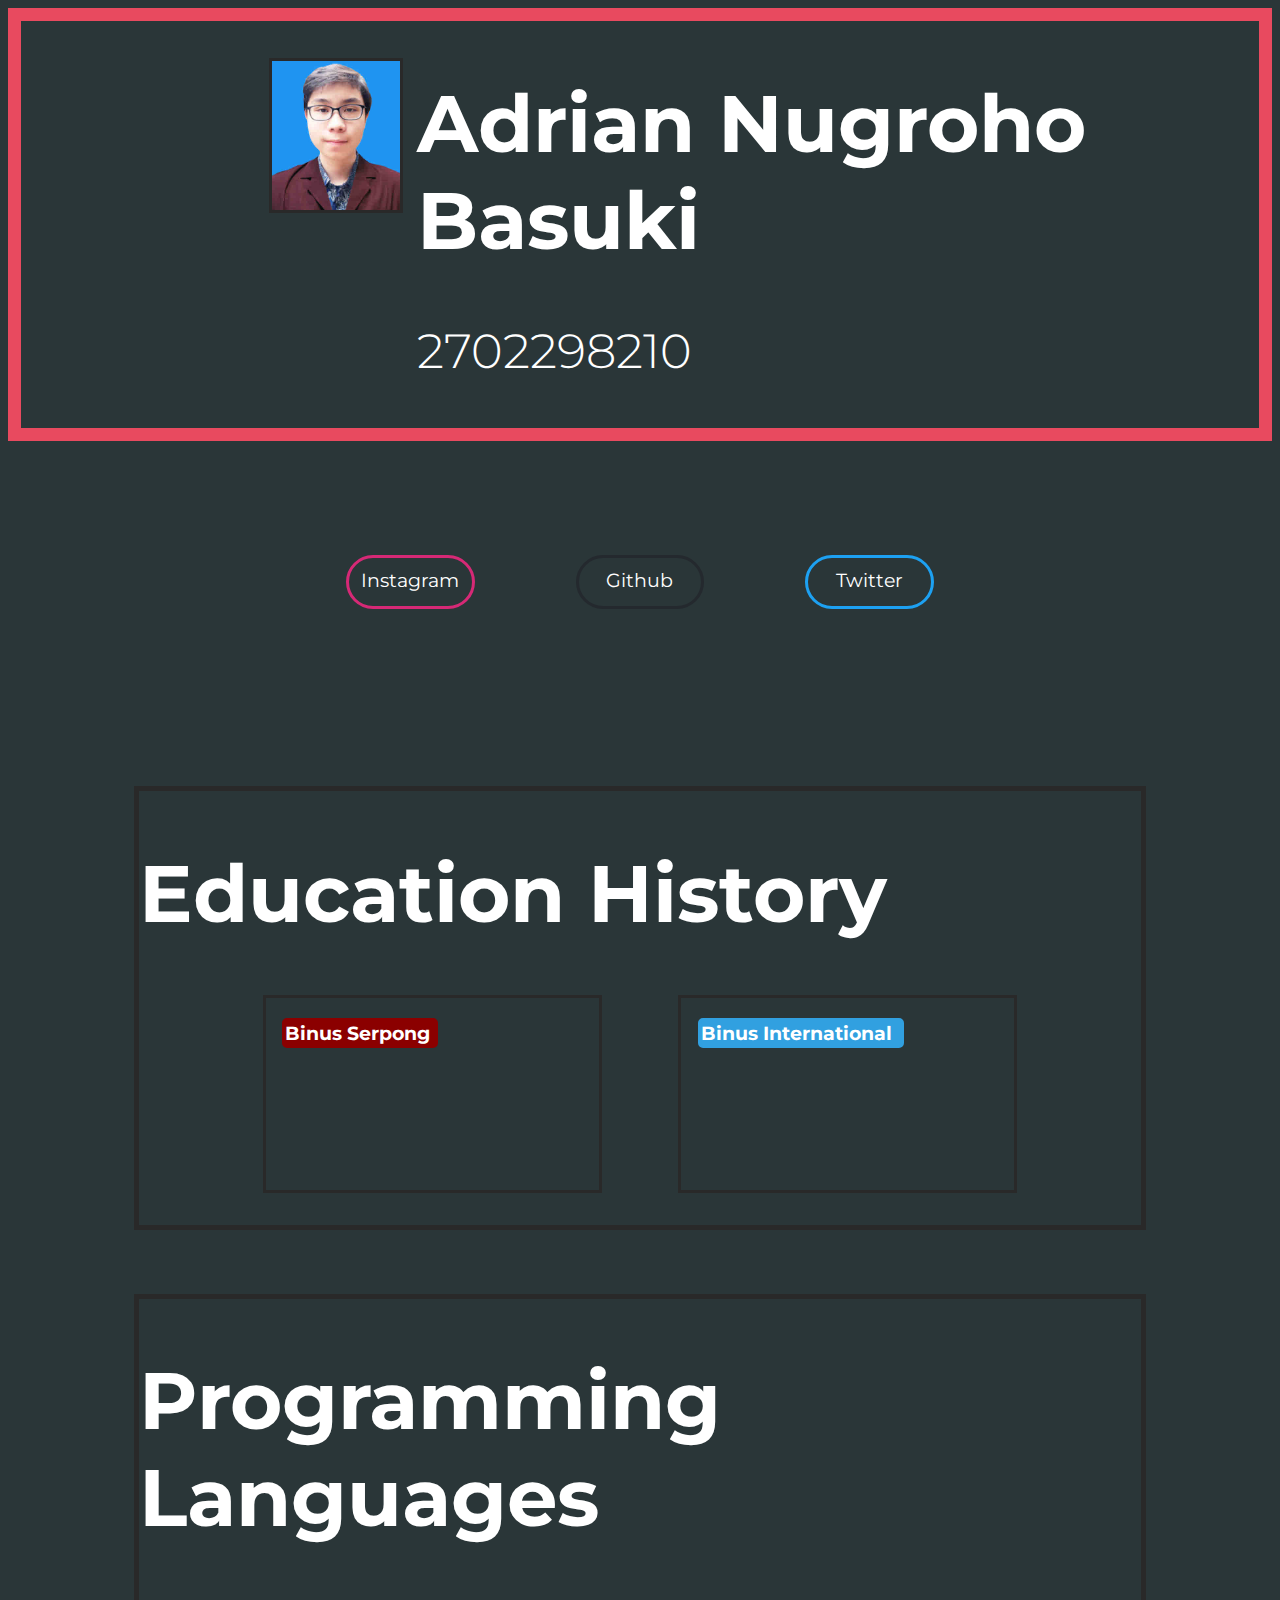
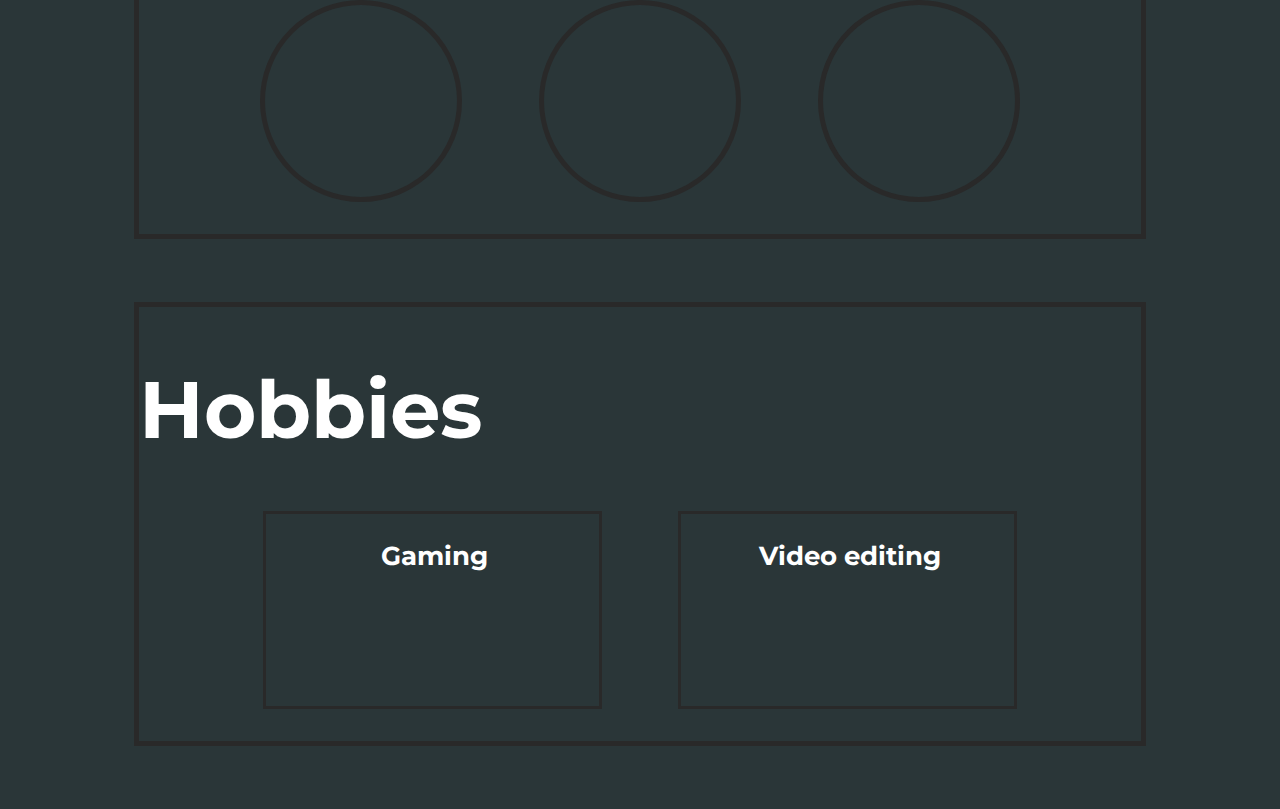
==== index.html @ 94be6ba2 "j" ====
<!DOCTYPE html>
<html lang="en">
<head>
    <meta charset="UTF-8">
    <meta name="viewport" content="width=device-width, initial-scale=1.0">
    <link href="style.css" rel="stylesheet">
    <link href="https://fonts.googleapis.com/css?family=Montserrat&display=swap" rel="stylesheet" />
    <link href="https://fonts.googleapis.com/css2?family=Montserrat:wght@700&display=swap" rel="stylesheet">
    <title>HCI Assignment 3</title>
</head>
<body>
    <div>
    <div class="header">
        <div class="top">
            <div class="img">
                <img class="pfp" title="Adrian Basuki" src="data:image/jpeg;base64, /9j/4AAQSkZJRgABAAEASABIAAD//gAfTEVBRCBUZWNobm9sb2dpZXMgSW5jLiBWMS4wMQD/2wCEACAgIDQjNFEwMFFROjo6UVhOTk5OWFhYWFhYWFhYWFhYWFhYWFhYWFhYWFhYWFhYWFhYWFhYWFhYWFhYWFhYWFgBIzQ0QTBBTjAwTlhOQU5YWFhYWFhYWFhYWFhYWFhYWFhYWFhYWFhYWFhYWFhYWFhYWFhYWFhYWFhYWFhYWFhYWP/[base64]/[base64]/j5+v/AABEIAcQBhQMBEQACEQEDEQH/2gAMAwEAAhEDEQA/[base64]/[base64]/dQBGQvc0wDCigBplQcUAIRu5BpDItp7mgCIs4OMZFAhkmaYCBO/[base64]/[base64]/[base64]/DH61xvdnctEvQaRzSGXbePcahlo1VWpKJgtAhwGKYhcUAJQAUAJSAKBjaAG0DFzQA3NACE0gEzQMUGmIXcKBCZBoAXFICGQZoKMK4Ta1aIzZXFUSSKaALUDc4q6bs7dzOorq/[base64]/3j9a43uzuWyNPTFyTWbLRtYpDGnAoEQmRR3FFhkTToO9FguRG5T3osO5GZkNFh3Q0SKe9Kw7omGDQMeBQBJmkIYxoAiY0DIDTERM6inYVxA+egNOwrjxvPaiyDUX5/QUWQtQy/[base64]/[base64]/nTATMo7A0AJul/[base64]/C34GuecPtROmnUt7si3XIdY4UCFpgITQMiY0iiFjQMbQMWgApCCgAoAKAEoEMY4GapEvYg9/[base64]/eoepKLRrMsaaBjKQxpFIYygBhoGMNAxhoAbmgAzQAZoEIz4piM+SQsa1SMmxjE7ee9NkohqSwoAeKBkqSFOnSrjJx9CJQUvUtLKp9q6FNM5XTkulyQEGruZ2aCmIKACgAoAKACgAoAKACgAoAKACgAoAKACgAoAKACgA6UDtfYjaUDpzWTqJbam0aTe+gwyms/[base64]/[base64]/[base64]/KPrQTYQx470CsM2tTFZk8YI60i0SUFDjQAlABQAtABQAtABQAtADc0wCgAoAKQBTAQnFAFZvmOKCGTqMDFIodQMMUwFpAFABTAQigBgUA5oFYdQAmaACgBKBFq1bDc8VS7ES7lqM+ZJWr0Rlux11dY/[base64]/[base64]/A0hmZJksSeeapCEeTA2ihgR4wM5pDH43j6UgGKuT70AOHHHega3HGoNQoAKACgBKAFFAyF2zxQQ2LEKARPQWAoAdQAw0AIKBDj0oGJQIY1AAvSgB1ACUALTAWgBDQACgBGPFAABSAcKYx1ACUAFABSAKAEoEIRmmBAUIORQRYmRs0FodigAoAKAEoAKANCJ/[base64]/DzVvQyQ9wSFYenNSUUZZsZp3sBEQSM+tK9xjduODSAEUo/[base64]/eoJJKChrUAJQIdTAWgBKAFFADD1oAfQMUUALQMKBBQAUAFAxaQCUwExQIMUABpAV5B3pkMfG+eD1oGmS0FhQISgCdDxW0XoYTWpXK5OaYiM1mxjkO0+tIZo/[base64]/9k=">
                </div>
                <div class="text">
                    <h1 class="title">Adrian Nugroho Basuki</h1>
                    <h3 class="id">2702298210</h3>
                </div >
        </div>
    </div>
    <div class="content">
        <a target=”_blank”  href="https://www.instagram.com/adrianbasuki/" class="socials" id="ig"><span class="ig">Instagram</span></a>
        <a target=”_blank” href="https://github.com/AdrianBasukii" class="socials" id="gh">Github</a>
        <a target=”_blank”  href="https://twitter.com/Qrome8" class="socials" id="twt">Twitter</a>
    </div>
    <section>
        <h1 class="title">Education History</h1>
        <div id="school">
        <a href="https://serpong.binus.sch.id/">
        <div class="school" id="bss">
            <p>Binus Serpong</p>
            
        </div>
        </a>
        <a href="https://international.binus.ac.id/">
        <div class="school" id="bi">
            <p>Binus International</p>
        </div>
        </a>
        </div>
    </section>

    <section>
        <h1 class="title">Programming Languages</h1>
        <div id="plang">
            <div class="plang" id="Py">
            </div>
            <div class="plang" id="CSS">
            </div>
            <div class="plang" id="HTML">
            </div>
        </div>
    </section>
    <section>
        <h1 class="title">Hobbies</h1>
        <div id="school">
            <div class="hobby" id="game">
                <p>Gaming</p>
                
            </div>
            <div class="hobby" id="vedit">
                <p>Video editing</p>
            </div>
            </div>
    </section>
    </div>
</body>
</html>
---- style.css ----
html {
    box-sizing: border-box;
    font-family: 'montserrat', 'sans-serif';
    background-color:#2A3638;
    color: white;
}

.body{
    margin: 0px;
}

.top{
    display: flex;
    margin-left: 20%;
    width: 100%;
}

.header {
    margin: 0;
    background-color: #2A3638;
    border: 13px solid #E84A5F;
}

section {
    margin: 5% 10%;
    border: 5px solid #292929;
}

.pfp {
    width: 10vw;
    border: 3px solid #292929;
}

.img {
    width: 12%;
    padding-top: 3%;
}

.text {
    width:60%;
    color: white;
}

.title {
    font-size: 5em;
    font-weight: 700;
    text-align: left;


}

.id {
    font-size: 3em;
    font-weight: 300;
    text-align: left;
}

.content {
    display:flex;
    justify-content: center;
    padding: 5% 10% 5% 10%; 
}

.socials {
    height: 2.2vw;
    color: white;
    margin: 5%;
    font-size: 1.5vw;
    padding: 1%;
}


.school, .hobby {
    border: 3px solid #292929;
    width: 26vw;
    height: 15vw;
    margin-left: 3vw;
    margin-right: 3vw;
    margin-bottom: 2.5vw;
    font-size: 1.5vw;
    font-weight: 700;
    transition: transform 0.3s;
    
}

#bss {
    background-image: url(https://journaldjakarta.id/wp-content/uploads/2021/10/IMG-20211026-WA0024-512x341-1.jpg);
    background-size: 100%;
}

#bi {
    background-image: url(https://lh3.googleusercontent.com/p/AF1QipM7ugcHLMOXhM1VYd1m00t7m9Sfq8EN5AMEPmlo=s680-w680-h510);
    background-size: 100%;
}

#school, #plang {
    display:flex;
    justify-content: center;
}

.plang {
    border: 5px solid #292929;
    border-radius: 15vw;
    width: 15vw;
    height: 15vw;
    margin-left: 3vw;
    margin-right: 3vw;
    margin-bottom: 2.5vw;

}

.school>p, .hobby>p {
    margin-left: 5%;
    color: white;
}

#bss>p{
    background-color: rgb(139,0,0);
    border: 3px solid rgb(139,0,0);
    border-radius: 5px;
    width: 45%;
}

#bi>p{
    background-color: rgb(49, 160, 224);
    border: 3px solid rgb(49, 160, 224);
    border-radius: 5px;
    width: 60%;
}

.school:hover {
    transform:translateY(-10px);
}

a{
    text-decoration: none;
    color:#292929;
}

#Py {
    background-image: url(https://www.pngmart.com/files/23/Python-Logo-PNG-Pic.png);
    background-size: 15vw 15vw;
}

#CSS {
    background-image: url(https://cdn.pixabay.com/photo/2017/08/05/11/16/logo-2582747_1280.png);
    background-size: 15vw 15vw;
}

#HTML {
    background-image: url(https://cdn.pixabay.com/photo/2017/08/05/11/16/logo-2582748_960_720.png);
    background-size: 15vw 15vw;
}

#ig{
    width: 8vw;
    border: 0.3vw solid #d62976;
    border-radius: 3vw;
    transition: 0.3s;
    text-align:center;
}

#ig:hover {
    background-color: #d62976;
    color: white;
}

#gh{
    width: 8vw;
    border: 0.3vw solid #24292e;
    border-radius: 3vw;
    transition: 0.3s;
    text-align:center;
}

#gh:hover {
    background-color: #24292e;
    color: white;
}

#twt{
    width: 8vw;
    border: 0.3vw solid #1DA1F2;
    border-radius: 3vw;
    transition: 0.3s;
    text-align:center;
}

#twt:hover {
    border: 0.3vw solid #14171A;
    background-color: #14171A;
    color: white;
}

#vedit {
    background-image: url(https://images.unsplash.com/photo-1574717024653-61fd2cf4d44d?ixlib=rb-4.0.3&ixid=M3wxMjA3fDB8MHxzZWFyY2h8M3x8dmlkZW8lMjBlZGl0aW5nfGVufDB8fDB8fHww&w=1000&q=80);
    background-size: 26vw 15vw;
}

#game {
    background-image: url(https://media.istockphoto.com/id/1334436084/photo/top-down-view-of-colorful-illuminated-gaming-accessories-laying-on-table.jpg?s=612x612&w=0&k=20&c=E9xnbAZoBS5LlUX0q-zxT_3m6gEZpyB2k51_U4LLMNs=);
    background-size: 26vw 15vw;
}

.hobby>p {
    text-align: center;
    margin-right: 1vw;
    font-size: 2vw;
}
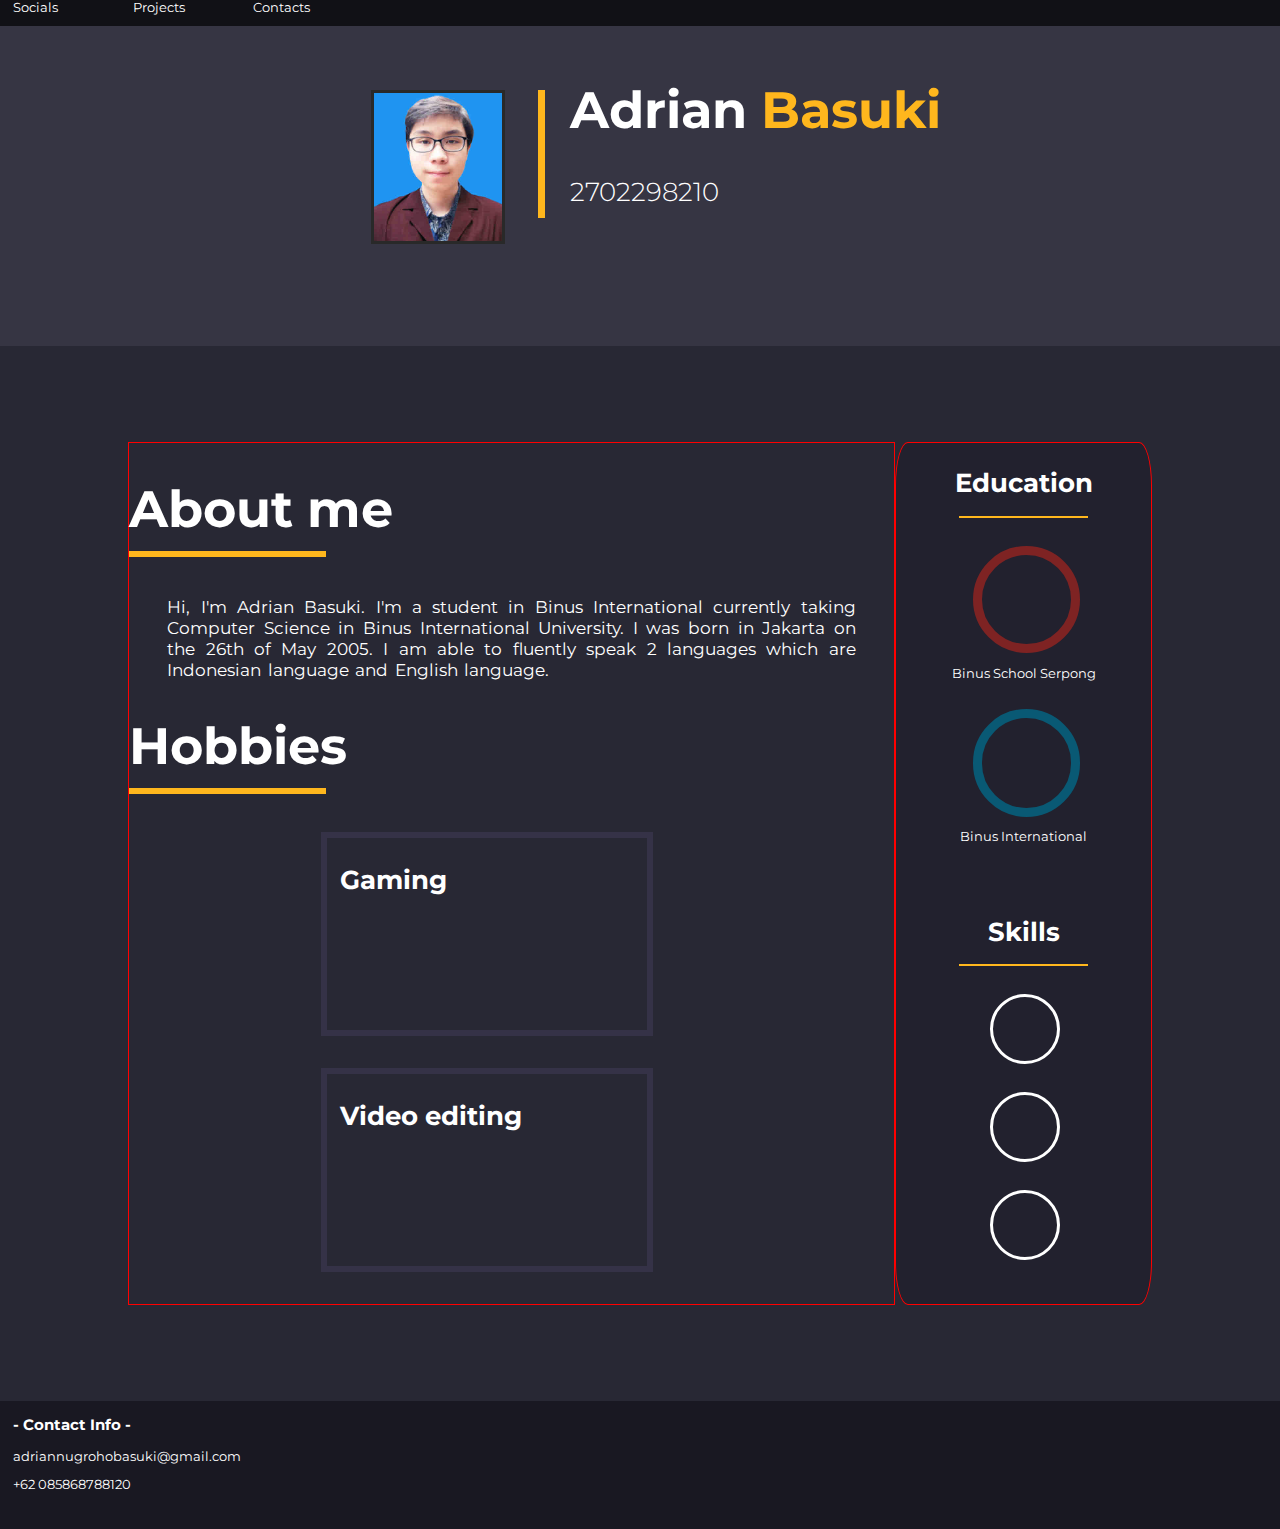
==== commit 54ad666c: "aa" ====
--- a/index.html
+++ b/index.html
@@ -3,69 +3,75 @@
 <head>
     <meta charset="UTF-8">
     <meta name="viewport" content="width=device-width, initial-scale=1.0">
-    <link href="style.css" rel="stylesheet">
+    <link href="styles.css" rel="stylesheet">
     <link href="https://fonts.googleapis.com/css?family=Montserrat&display=swap" rel="stylesheet" />
     <link href="https://fonts.googleapis.com/css2?family=Montserrat:wght@700&display=swap" rel="stylesheet">
-    <title>HCI Assignment 3</title>
+    <title>HCI Assignment 4</title>
 </head>
 <body>
-    <div>
+    <div class="navi">
+        <div class="navgroup">
+        <div class="navclick">Socials</div>
+        <div class="navclick">Projects</div>
+        <div class="navclick">Contacts</div>
+        </div>
+    </div>
     <div class="header">
-        <div class="top">
             <div class="img">
                 <img class="pfp" title="Adrian Basuki" src="data:image/jpeg;base64, /9j/4AAQSkZJRgABAAEASABIAAD//gAfTEVBRCBUZWNobm9sb2dpZXMgSW5jLiBWMS4wMQD/2wCEACAgIDQjNFEwMFFROjo6UVhOTk5OWFhYWFhYWFhYWFhYWFhYWFhYWFhYWFhYWFhYWFhYWFhYWFhYWFhYWFhYWFgBIzQ0QTBBTjAwTlhOQU5YWFhYWFhYWFhYWFhYWFhYWFhYWFhYWFhYWFhYWFhYWFhYWFhYWFhYWFhYWFhYWFhYWP/[base64]/[base64]/j5+v/AABEIAcQBhQMBEQACEQEDEQH/2gAMAwEAAhEDEQA/[base64]/[base64]/dQBGQvc0wDCigBplQcUAIRu5BpDItp7mgCIs4OMZFAhkmaYCBO/[base64]/[base64]/[base64]/DH61xvdnctEvQaRzSGXbePcahlo1VWpKJgtAhwGKYhcUAJQAUAJSAKBjaAG0DFzQA3NACE0gEzQMUGmIXcKBCZBoAXFICGQZoKMK4Ta1aIzZXFUSSKaALUDc4q6bs7dzOorq/[base64]/3j9a43uzuWyNPTFyTWbLRtYpDGnAoEQmRR3FFhkTToO9FguRG5T3osO5GZkNFh3Q0SKe9Kw7omGDQMeBQBJmkIYxoAiY0DIDTERM6inYVxA+egNOwrjxvPaiyDUX5/QUWQtQy/[base64]/[base64]/nTATMo7A0AJul/[base64]/C34GuecPtROmnUt7si3XIdY4UCFpgITQMiY0iiFjQMbQMWgApCCgAoAKAEoEMY4GapEvYg9/[base64]/eoepKLRrMsaaBjKQxpFIYygBhoGMNAxhoAbmgAzQAZoEIz4piM+SQsa1SMmxjE7ee9NkohqSwoAeKBkqSFOnSrjJx9CJQUvUtLKp9q6FNM5XTkulyQEGruZ2aCmIKACgAoAKACgAoAKACgAoAKACgAoAKACgAoAKACgA6UDtfYjaUDpzWTqJbam0aTe+gwyms/[base64]/[base64]/[base64]/KPrQTYQx470CsM2tTFZk8YI60i0SUFDjQAlABQAtABQAtABQAtADc0wCgAoAKQBTAQnFAFZvmOKCGTqMDFIodQMMUwFpAFABTAQigBgUA5oFYdQAmaACgBKBFq1bDc8VS7ES7lqM+ZJWr0Rlux11dY/[base64]/[base64]/A0hmZJksSeeapCEeTA2ihgR4wM5pDH43j6UgGKuT70AOHHHega3HGoNQoAKACgBKAFFAyF2zxQQ2LEKARPQWAoAdQAw0AIKBDj0oGJQIY1AAvSgB1ACUALTAWgBDQACgBGPFAABSAcKYx1ACUAFABSAKAEoEIRmmBAUIORQRYmRs0FodigAoAKAEoAKANCJ/[base64]/DzVvQyQ9wSFYenNSUUZZsZp3sBEQSM+tK9xjduODSAEUo/[base64]/eoJJKChrUAJQIdTAWgBKAFFADD1oAfQMUUALQMKBBQAUAFAxaQCUwExQIMUABpAV5B3pkMfG+eD1oGmS0FhQISgCdDxW0XoYTWpXK5OaYiM1mxjkO0+tIZo/[base64]/9k=">
-                </div>
-                <div class="text">
-                    <h1 class="title">Adrian Nugroho Basuki</h1>
-                    <h3 class="id">2702298210</h3>
-                </div >
-        </div>
+            </div>
+            <div class="vl"></div>
+            <div class="text">
+                <h1 class="title">Adrian <span id="basuki">Basuki</span></h1>
+                <h3 class="id">2702298210</h3>
+            </div>
     </div>
     <div class="content">
-        <a target=”_blank”  href="https://www.instagram.com/adrianbasuki/" class="socials" id="ig"><span class="ig">Instagram</span></a>
-        <a target=”_blank” href="https://github.com/AdrianBasukii" class="socials" id="gh">Github</a>
-        <a target=”_blank”  href="https://twitter.com/Qrome8" class="socials" id="twt">Twitter</a>
-    </div>
-    <section>
-        <h1 class="title">Education History</h1>
-        <div id="school">
-        <a href="https://serpong.binus.sch.id/">
-        <div class="school" id="bss">
-            <p>Binus Serpong</p>
-            
+        <div class="info">
+        <h1>About me</h1>
+        <hr id="hr">
+        <p id="para">Hi, I'm Adrian Basuki. I'm a student in Binus International currently taking Computer Science in Binus International University. I was born in Jakarta on the 26th of May 2005. I am able to fluently speak 2 languages which are Indonesian language and English language. </p>
+
+        <h1>Hobbies</h1>
+        <hr id="hr">
+        <div class="hobby" id="game">
+            <p>Gaming</p>
         </div>
-        </a>
-        <a href="https://international.binus.ac.id/">
-        <div class="school" id="bi">
+        <div class="hobby" id="vedit">
+            <p>Video editing</p>
+        </div>
+        </div>
+
+        <div class="side-info">
+            <h1 class="titles">Education</h1>
+            <hr class="hr">
+            <a href="https://serpong.binus.sch.id/">
+            <div class="hs"></div>
+            </a>
+            <p>Binus School Serpong</p>
+            <a href="https://international.binus.ac.id/">
+            <div class="uni"></div>
+            </a>
             <p>Binus International</p>
-        </div>
-        </a>
-        </div>
-    </section>
-
-    <section>
-        <h1 class="title">Programming Languages</h1>
-        <div id="plang">
-            <div class="plang" id="Py">
-            </div>
-            <div class="plang" id="CSS">
-            </div>
-            <div class="plang" id="HTML">
+            <h1 class="titles" id="skills">Skills</h1>
+            <hr class="hr">
+            <div id="plang">
+                <div class="plang" id="Py">
+                </div>
+                <div class="plang" id="CSS">
+                </div>
+                <div class="plang" id="HTML">
+                </div>
             </div>
         </div>
-    </section>
-    <section>
-        <h1 class="title">Hobbies</h1>
-        <div id="school">
-            <div class="hobby" id="game">
-                <p>Gaming</p>
-                
-            </div>
-            <div class="hobby" id="vedit">
-                <p>Video editing</p>
-            </div>
-            </div>
-    </section>
+
+    </div>
+    <div class="footer">
+        <div class="contact-info">
+        <h3>- Contact Info -</h3>
+        <p>adriannugrohobasuki@gmail.com</p>
+        <p>+62 085868788120</p>
+        </div>
     </div>
 </body>
 </html>--- a/styles.css
+++ b/styles.css
@@ -0,0 +1,280 @@
+html{
+    font-family: 'montserrat', 'sans-serif';
+    background-color: #282834;
+    color: white;
+}
+
+body{
+    margin: 0;
+}
+
+/* NAVIGATION */
+
+.navi {
+    width: 100%;
+    height: 2vw;
+    background-color: #111116; 
+}
+
+.navgroup {
+    display: flex;
+    justify-content: space-between;
+    width:25%;
+    padding: 0 0 0 1%;
+    
+}
+
+.navclick {
+    font-size: 1vw;
+    width: 25%;
+    height: 2vw;
+}
+
+.navclick:hover {
+    background-color: white;
+    color:#111116;
+    font-weight: 700;
+}
+
+/* HEADER */
+
+.header {
+    background-color: #363543;
+    width: 100%;
+    height: 25vw;
+    display: flex;
+}
+
+.pfp {
+    width: 10vw;
+    border: 3px solid #292929;
+}
+
+.img {
+    width: 12%;
+    padding-top: 5%;
+    margin: 0 1% 0 29%
+}
+
+.vl {
+    border-left: 7px solid #ffb71d; 
+    margin-right: 2%;
+    margin-top: 5%;
+    height: 40%
+}
+
+.title {
+    font-size: 4vw;
+    font-weight: 700;
+    text-align: left;
+    padding-top: 5%;
+    #basuki{
+        color:#ffb71d;
+    }
+
+    
+}
+
+.id {
+    font-size: 2vw;
+    font-weight: 300;
+    text-align: left;
+}
+
+
+
+/* Content */
+
+.content{
+    display:flex;
+    margin: 7.5% 10%;
+    }
+
+.info {
+    font-size: 2vw;
+    #hr{
+        width: 25%;
+        margin: -3% 0 5% 0;
+        border: 0.25vw solid #ffb71d;
+    }
+
+    #para{
+        text-align: justify;
+        padding: 0% 5%;
+        font-size: 1.35vw;
+        word-spacing: 0.2vw;
+    }
+
+    width: 75%;
+    float: left;
+    border: 1px solid red;
+    
+    
+}
+
+.side-info{
+    background-color: rgb(34, 33, 46);
+    border: 1px solid red;
+    border-radius: 5%;
+    font-size: 1vw;
+    width: 25%;
+    float:right;
+    .titles{
+        text-align:center;
+    }
+
+    .hr {
+        width: 50%;
+        border: 0.15vw solid #ffb71d;
+    }
+    .hs{
+        width:7vw;
+        height:7vw;
+        margin: 11% 0 5% 30%;
+        border: 0.75vw solid rgb(126, 35, 35);
+        border-radius: 7vw;
+        background-image: url(https://abtest.schoolofparenting.id/images/mitra-sekolah/logo/binus_school_serpong.png);
+        background-size: 7vw;
+        transition: 0.3s;
+    }
+
+    .uni{
+        width:7vw;
+        height:7vw;
+        margin: 11% 0 5% 30%;
+        border: 0.75vw solid rgb(9, 89, 116);
+        border-radius: 7vw;
+        background-image: url(https://i.pinimg.com/originals/7a/c5/a5/7ac5a5ce53db6e5dab08a84e5bf9d56c.png);
+        background-size: 7vw;
+        transition: 0.3s;
+    }
+
+    .hs:hover{
+        border: 0.75vw solid rgb(156, 44, 44);
+        transform: translateY(-5%)
+    }
+
+    .uni:hover{
+        border: 0.75vw solid rgb(12, 109, 141);
+        transform: translateY(-5%)
+    }
+
+}
+
+#skills{
+    margin-top: 25%;
+}
+
+.side-info>h1{
+    padding-top: 3%;
+    font-size: 2vw;
+}
+
+.side-info>p{
+    width: 100%;
+    text-align: center;
+}
+
+.plang {
+    margin: 11% 0 5% 37%;
+    border: 0.25vw solid white;
+    border-radius: 5vw;
+    width: 5vw;
+    height: 5vw;
+}
+
+#Py {
+    background-image: url(https://www.pngmart.com/files/23/Python-Logo-PNG-Pic.png);
+    background-size: 5vw;
+}
+
+#CSS {
+    background-image: url(https://cdn.pixabay.com/photo/2017/08/05/11/16/logo-2582747_1280.png);
+    background-size: 5vw;
+}
+
+#HTML {
+    background-image: url(https://cdn.pixabay.com/photo/2017/08/05/11/16/logo-2582748_960_720.png);
+    background-size: 5vw;
+}
+
+#vedit {
+    background-image: url(https://images.unsplash.com/photo-1574717024653-61fd2cf4d44d?ixlib=rb-4.0.3&ixid=M3wxMjA3fDB8MHxzZWFyY2h8M3x8dmlkZW8lMjBlZGl0aW5nfGVufDB8fDB8fHww&w=1000&q=80);
+    background-size: 26vw 15vw;
+}
+
+#game {
+    background-image: url(https://media.istockphoto.com/id/1334436084/photo/top-down-view-of-colorful-illuminated-gaming-accessories-laying-on-table.jpg?s=612x612&w=0&k=20&c=E9xnbAZoBS5LlUX0q-zxT_3m6gEZpyB2k51_U4LLMNs=);
+    background-size: 26vw 15vw;
+}
+
+.hobby {
+    border: 0.5vw solid #353247;
+    width: 25vw;
+    height: 15vw;
+    margin-left: 15vw;
+    margin-top: 1vw;
+    margin-bottom: 2.5vw;
+    font-size: 1.5vw;
+    font-weight: 700;
+}
+
+.hobby>p {
+    margin-left: 1vw;
+    font-size: 2vw;
+}
+
+/* Footer */
+
+.footer {
+    background-color: #191822;
+    width: 100%;
+    height: 10vw;
+    display: flex;
+}
+
+.contact-info {
+    font-size: 1vw;
+    margin-left: 1%;
+}
+
+/* Media */
+
+@media only screen and (max-width: 600px) {
+    .content{
+        display:block;
+        margin: 7.5% 10%;
+        }
+    .info {
+        font-size: 2vw;
+        text-align: center;
+        #hr{
+            width: 25%;
+            margin: -3% 0 5% 37%;
+            border: 0.25vw solid #ffb71d;
+        }
+    
+        #para{
+            text-align: justify;
+            padding: 0% 5%;
+            font-size: 1.35vw;
+            word-spacing: 0.2vw;
+        }
+        
+        display:block;
+        width: 100%;
+        float:none;
+        border: 1px solid red;
+    }
+
+    .side-info{
+        display:block;
+        background-color: rgb(34, 33, 46);
+        border: 1px solid red;
+        border-radius: 5%;
+        float:none;
+        font-size: 1vw;
+        width: 100%;
+        
+    }
+  }
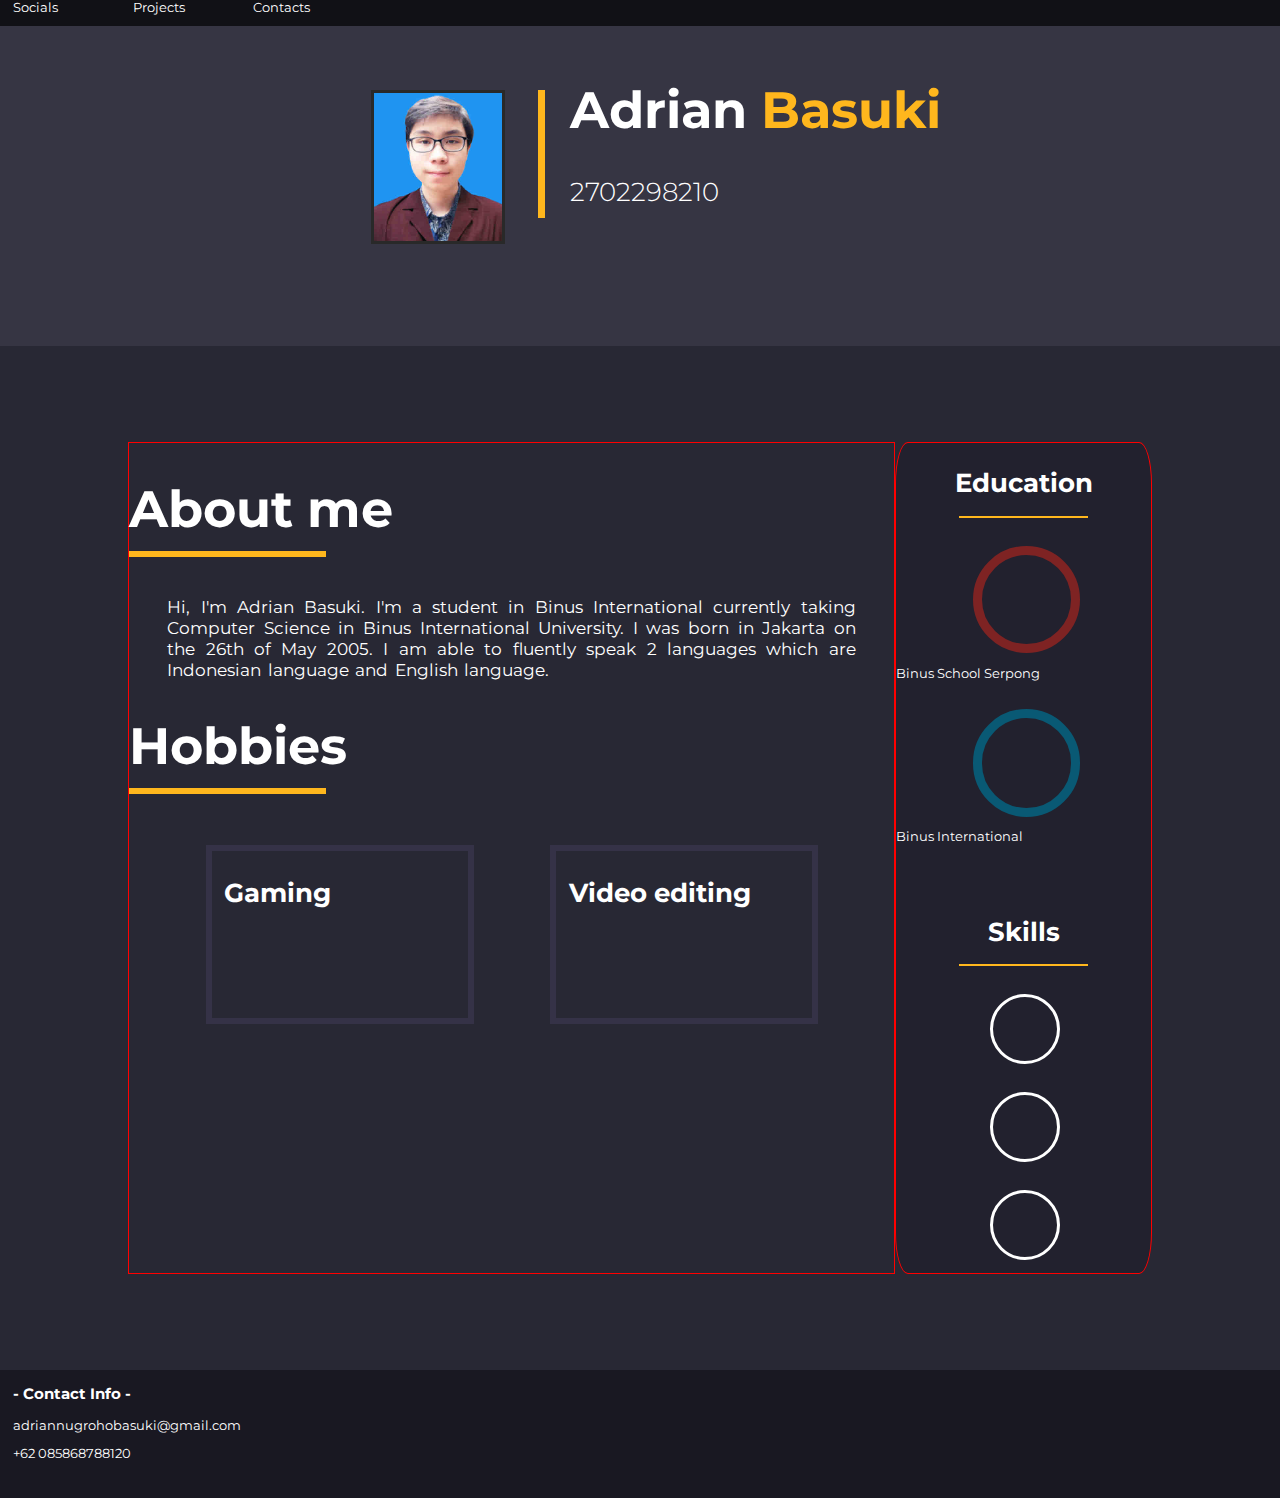
==== commit 68dc4417: "lll" ====
--- a/index.html
+++ b/index.html
@@ -34,6 +34,7 @@
 
         <h1>Hobbies</h1>
         <hr id="hr">
+        <div id="hobbies">
         <div class="hobby" id="game">
             <p>Gaming</p>
         </div>
@@ -41,18 +42,21 @@
             <p>Video editing</p>
         </div>
         </div>
+        </div>
 
         <div class="side-info">
             <h1 class="titles">Education</h1>
             <hr class="hr">
             <a href="https://serpong.binus.sch.id/">
+            <div class="Edu">
             <div class="hs"></div>
             </a>
-            <p>Binus School Serpong</p>
+            <p class="school">Binus School Serpong</p>
             <a href="https://international.binus.ac.id/">
             <div class="uni"></div>
             </a>
-            <p>Binus International</p>
+            <p class="school">Binus International</p>
+            </div>
             <h1 class="titles" id="skills">Skills</h1>
             <hr class="hr">
             <div id="plang">
--- a/styles.css
+++ b/styles.css
@@ -200,19 +200,19 @@
 
 #vedit {
     background-image: url(https://images.unsplash.com/photo-1574717024653-61fd2cf4d44d?ixlib=rb-4.0.3&ixid=M3wxMjA3fDB8MHxzZWFyY2h8M3x8dmlkZW8lMjBlZGl0aW5nfGVufDB8fDB8fHww&w=1000&q=80);
-    background-size: 26vw 15vw;
+    background-size: 20vw 13vw;
 }
 
 #game {
     background-image: url(https://media.istockphoto.com/id/1334436084/photo/top-down-view-of-colorful-illuminated-gaming-accessories-laying-on-table.jpg?s=612x612&w=0&k=20&c=E9xnbAZoBS5LlUX0q-zxT_3m6gEZpyB2k51_U4LLMNs=);
-    background-size: 26vw 15vw;
+    background-size: 20vw 13vw;
 }
 
 .hobby {
     border: 0.5vw solid #353247;
-    width: 25vw;
-    height: 15vw;
-    margin-left: 15vw;
+    width: 20vw;
+    height: 13vw;
+    margin-left: 10%;
     margin-top: 1vw;
     margin-bottom: 2.5vw;
     font-size: 1.5vw;
@@ -222,6 +222,10 @@
 .hobby>p {
     margin-left: 1vw;
     font-size: 2vw;
+}
+
+#hobbies {
+    display: flex;
 }
 
 /* Footer */
@@ -243,38 +247,97 @@
 @media only screen and (max-width: 600px) {
     .content{
         display:block;
-        margin: 7.5% 10%;
+        margin: 0;
         }
     .info {
         font-size: 2vw;
         text-align: center;
+        display:block;
+        width: 100%;
+        float:none;
         #hr{
             width: 25%;
             margin: -3% 0 5% 37%;
             border: 0.25vw solid #ffb71d;
         }
-    
+
         #para{
-            text-align: justify;
+            text-align: center;
             padding: 0% 5%;
             font-size: 1.35vw;
             word-spacing: 0.2vw;
         }
-        
-        display:block;
-        width: 100%;
-        float:none;
-        border: 1px solid red;
+
+        #hobbies{
+            margin-left: 25%
+        }
+        .hobby {
+            border: 0.5vw solid #353247;
+            width: 20vw;
+            height: 13vw;
+            margin-left: 3%;
+            margin-top: 0;
+            margin-bottom: 2.5vw;
+            font-size: 1.5vw;
+            font-weight: 700;
+        }
     }
 
     .side-info{
         display:block;
         background-color: rgb(34, 33, 46);
-        border: 1px solid red;
-        border-radius: 5%;
         float:none;
-        font-size: 1vw;
         width: 100%;
+
+        .hr {
+            width: 25%;
+            border: 0.1vw solid #ffb71d;
+        }
+
+        .Edu {
+            display: flex;
+            justify-content: space-between;
+            width: 20%;
+            margin-left: 38%;
+        }
+
+
+        .school {
+            font-size: 0;
+        }
+
+        #skills{
+            margin-top: 5%;
+        }
+
+        #Py {
+            background-size: 7vw;
+        }
         
-    }
+        #CSS {
+            background-size: 7vw;
+        }
+        
+        #HTML {
+            background-size: 7vw;
+        }
+
+        #plang{
+            display:flex;
+            justify-content: space-between;
+            width: 25%;
+            margin-top: 3%;
+            margin-left: 37.5%;
+            padding-bottom: 5%;
+        }
+        .plang {
+            margin: 0;
+            border: 0.25vw solid white;
+            border-radius: 7vw;
+            width: 7vw;
+            height: 7vw;
+        }
+
+    }
+
   }
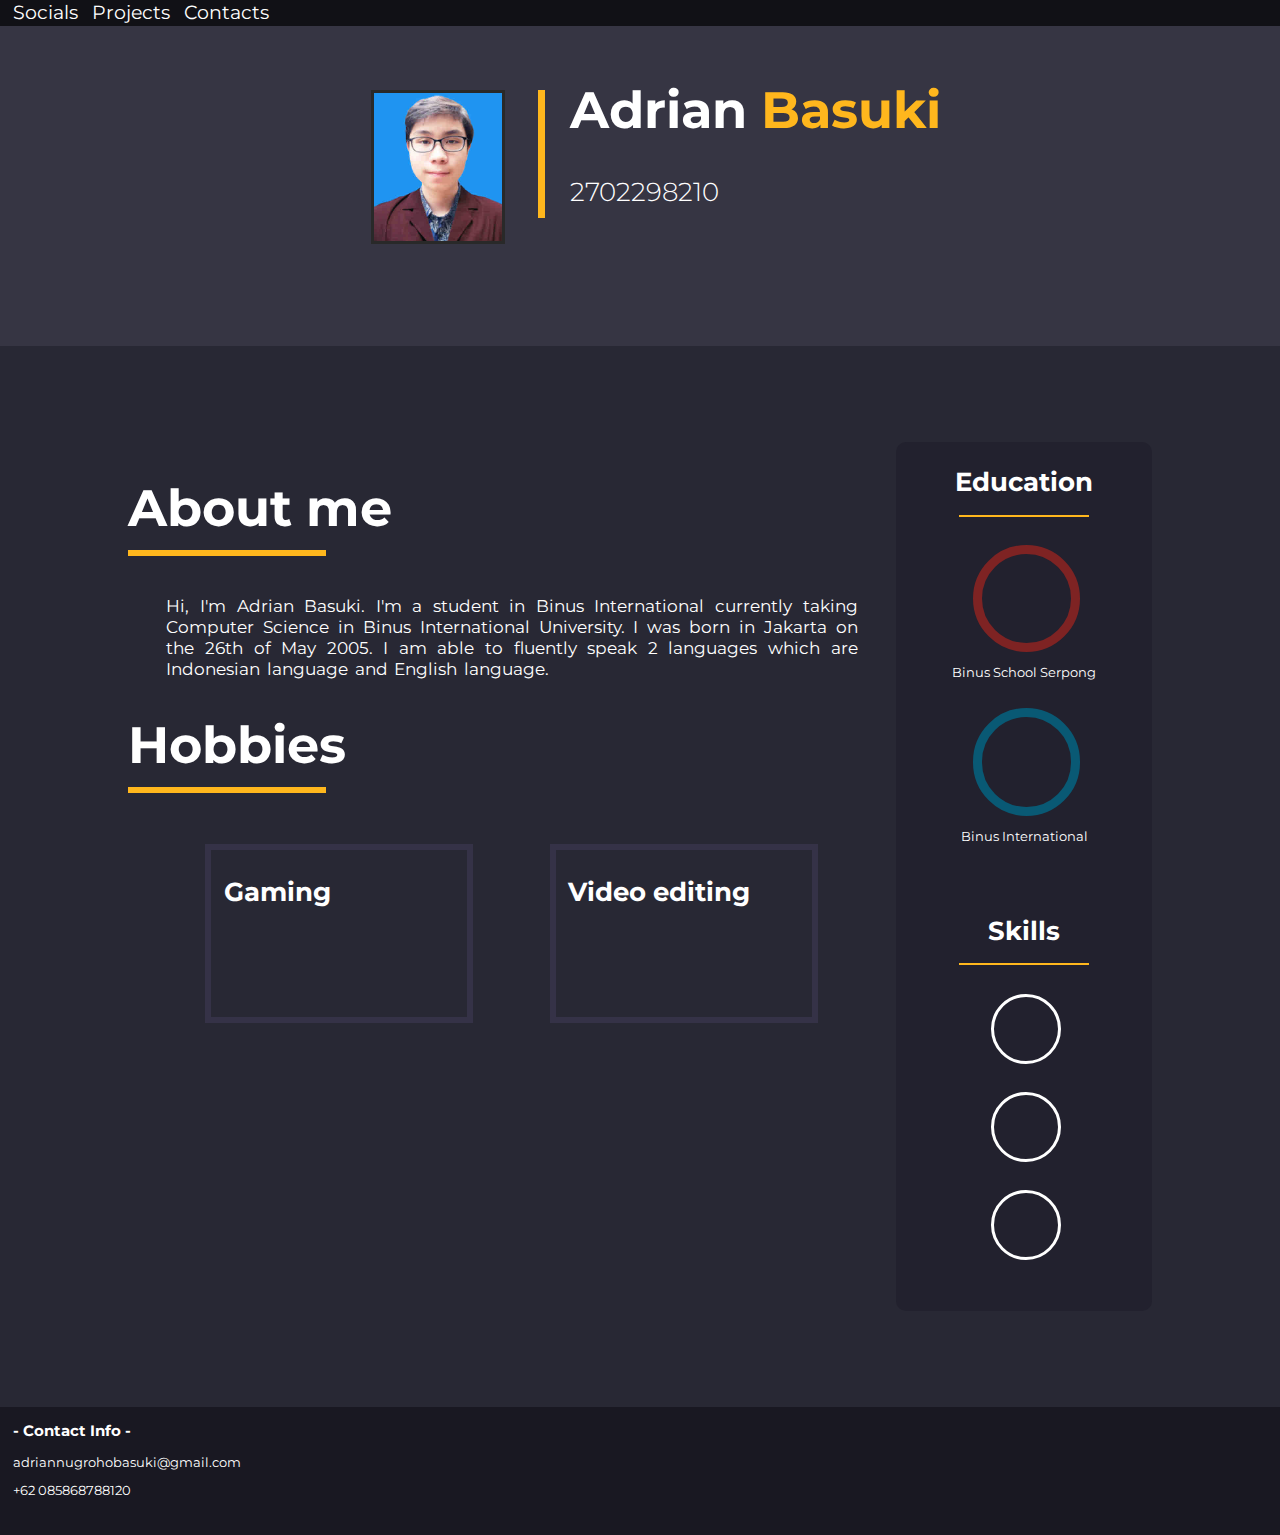
==== commit b80ad147: "a" ====
--- a/index.html
+++ b/index.html
@@ -11,9 +11,9 @@
 <body>
     <div class="navi">
         <div class="navgroup">
-        <div class="navclick">Socials</div>
-        <div class="navclick">Projects</div>
-        <div class="navclick">Contacts</div>
+        <a href=""><div class="navclick">Socials</div></a>
+        <a href=""><div class="navclick">Projects</div></a>
+        <a href="#contact-info"><div class="navclick">Contacts</div></a>
         </div>
     </div>
     <div class="header">
@@ -71,7 +71,7 @@
 
     </div>
     <div class="footer">
-        <div class="contact-info">
+        <div class="contact-info" id="contact-info">
         <h3>- Contact Info -</h3>
         <p>adriannugrohobasuki@gmail.com</p>
         <p>+62 085868788120</p>
--- a/styles.css
+++ b/styles.css
@@ -19,15 +19,22 @@
 .navgroup {
     display: flex;
     justify-content: space-between;
-    width:25%;
+    width:20%;
     padding: 0 0 0 1%;
+    text-align:center;
     
 }
 
 .navclick {
-    font-size: 1vw;
-    width: 25%;
+    font-size: 1.5vw;
+    width: 100%;
     height: 2vw;
+    transition: 0.3s;
+    color: white;
+}
+
+a{
+    text-decoration: none;
 }
 
 .navclick:hover {
@@ -107,15 +114,13 @@
 
     width: 75%;
     float: left;
-    border: 1px solid red;
     
     
 }
 
 .side-info{
     background-color: rgb(34, 33, 46);
-    border: 1px solid red;
-    border-radius: 5%;
+    border-radius: 10px;
     font-size: 1vw;
     width: 25%;
     float:right;
@@ -150,12 +155,12 @@
     }
 
     .hs:hover{
-        border: 0.75vw solid rgb(156, 44, 44);
+        border-color: rgb(156, 44, 44);
         transform: translateY(-5%)
     }
 
     .uni:hover{
-        border: 0.75vw solid rgb(12, 109, 141);
+        border-color: rgb(12, 109, 141);
         transform: translateY(-5%)
     }
 
@@ -170,7 +175,7 @@
     font-size: 2vw;
 }
 
-.side-info>p{
+.side-info>div>p{
     width: 100%;
     text-align: center;
 }
@@ -181,6 +186,10 @@
     border-radius: 5vw;
     width: 5vw;
     height: 5vw;
+}
+
+#plang {
+    margin-bottom: 20%;
 }
 
 #Py {
@@ -245,36 +254,36 @@
 /* Media */
 
 @media only screen and (max-width: 600px) {
+    /* Content */
+
     .content{
         display:block;
         margin: 0;
         }
     .info {
-        font-size: 2vw;
+        font-size: 4vw;
         text-align: center;
         display:block;
         width: 100%;
         float:none;
         #hr{
             width: 25%;
-            margin: -3% 0 5% 37%;
-            border: 0.25vw solid #ffb71d;
+            margin: -4% 0 5% 37%;
+            border: 0.5vw solid #ffb71d;
         }
 
         #para{
-            text-align: center;
-            padding: 0% 5%;
-            font-size: 1.35vw;
-            word-spacing: 0.2vw;
+            font-size: 3vw;
+            word-spacing: 0.1vw;
         }
 
         #hobbies{
-            margin-left: 25%
+            margin-left: 5%;
         }
         .hobby {
             border: 0.5vw solid #353247;
-            width: 20vw;
-            height: 13vw;
+            width: 40vw;
+            height: 25vw;
             margin-left: 3%;
             margin-top: 0;
             margin-bottom: 2.5vw;
@@ -288,7 +297,33 @@
         background-color: rgb(34, 33, 46);
         float:none;
         width: 100%;
-
+        border-radius: 0;
+
+        .titles{
+            font-size: 7vw;
+            margin-bottom: 2vw;
+        }
+        .hs{
+            width:20vw;
+            height:20vw;
+            margin: 11% 0 5% 20%;
+            border: 1.5vw solid rgb(126, 35, 35);
+            border-radius: 20vw;
+            background-image: url(https://abtest.schoolofparenting.id/images/mitra-sekolah/logo/binus_school_serpong.png);
+            background-size: 20vw;
+            transition: 0.3s;
+        }
+    
+        .uni{
+            width:20vw;
+            height:20vw;
+            margin: 11% 0 5% 30%;
+            border: 1.5vw solid rgb(9, 89, 116);
+            border-radius: 20vw;
+            background-image: url(https://i.pinimg.com/originals/7a/c5/a5/7ac5a5ce53db6e5dab08a84e5bf9d56c.png);
+            background-size: 20vw;
+            transition: 0.3s;
+        }
         .hr {
             width: 25%;
             border: 0.1vw solid #ffb71d;
@@ -298,7 +333,8 @@
             display: flex;
             justify-content: space-between;
             width: 20%;
-            margin-left: 38%;
+            margin-left: 22%;
+            margin-top: 5%;
         }
 
 
@@ -311,33 +347,109 @@
         }
 
         #Py {
-            background-size: 7vw;
+            background-size: 15vw;
         }
         
         #CSS {
-            background-size: 7vw;
+            background-size: 15vw;
         }
         
         #HTML {
-            background-size: 7vw;
+            background-size: 15vw;
         }
 
         #plang{
             display:flex;
             justify-content: space-between;
-            width: 25%;
-            margin-top: 3%;
-            margin-left: 37.5%;
-            padding-bottom: 5%;
-        }
+            width: 55%;
+            margin-top: 5%;
+            margin-left: 23.5%;
+            padding-bottom: 10%;
+            margin-bottom: 0;
+        }
+
+
         .plang {
             margin: 0;
-            border: 0.25vw solid white;
-            border-radius: 7vw;
-            width: 7vw;
-            height: 7vw;
-        }
-
-    }
-
-  }
+            border: 0.5vw solid white;
+            border-radius: 15vw;
+            width: 15vw;
+            height: 15vw;
+        }
+
+    }
+
+    #vedit {
+        background-image: url(https://images.unsplash.com/photo-1574717024653-61fd2cf4d44d?ixlib=rb-4.0.3&ixid=M3wxMjA3fDB8MHxzZWFyY2h8M3x8dmlkZW8lMjBlZGl0aW5nfGVufDB8fDB8fHww&w=1000&q=80);
+        background-size: 40vw 25vw;
+    }
+    
+    #game {
+        background-image: url(https://media.istockphoto.com/id/1334436084/photo/top-down-view-of-colorful-illuminated-gaming-accessories-laying-on-table.jpg?s=612x612&w=0&k=20&c=E9xnbAZoBS5LlUX0q-zxT_3m6gEZpyB2k51_U4LLMNs=);
+        background-size: 40vw 25vw;
+    }
+
+    /* HEADER */
+
+    .header {
+        background-color: #363543;
+        width: 100%;
+        height: 35vw;
+        display: flex;
+    }
+
+    .pfp {
+        width: 15vw;
+    }
+
+    .img {
+        width: 20%;
+        padding-top: 7%;
+        margin: 0 0 0 12%
+    }
+
+    .vl {
+        border-left: 7px solid #ffb71d; 
+        margin-right: 5%;
+        margin-left: 2%;
+        margin-top: 7%;
+        height: 50%
+    }
+
+    .title {
+        font-size: 7vw;
+        font-weight: 700;
+        text-align: left;
+        #basuki{
+            color:#ffb71d;
+        }
+
+        
+    }
+
+    .id {
+        font-size: 3vw;
+        font-weight: 300;
+        text-align: left;
+    }
+
+
+    .navi {
+        width: 100%;
+        height: 5vw;
+        background-color: #111116; 
+    }
+
+    .navgroup {
+        display: flex;
+        justify-content: space-between;
+        width:40%;
+        padding: 0 0 0 28%;
+    }
+
+    .navclick {
+        font-size: 3vw;
+        height: 5vw;
+        transition: 0.3s
+    }
+}
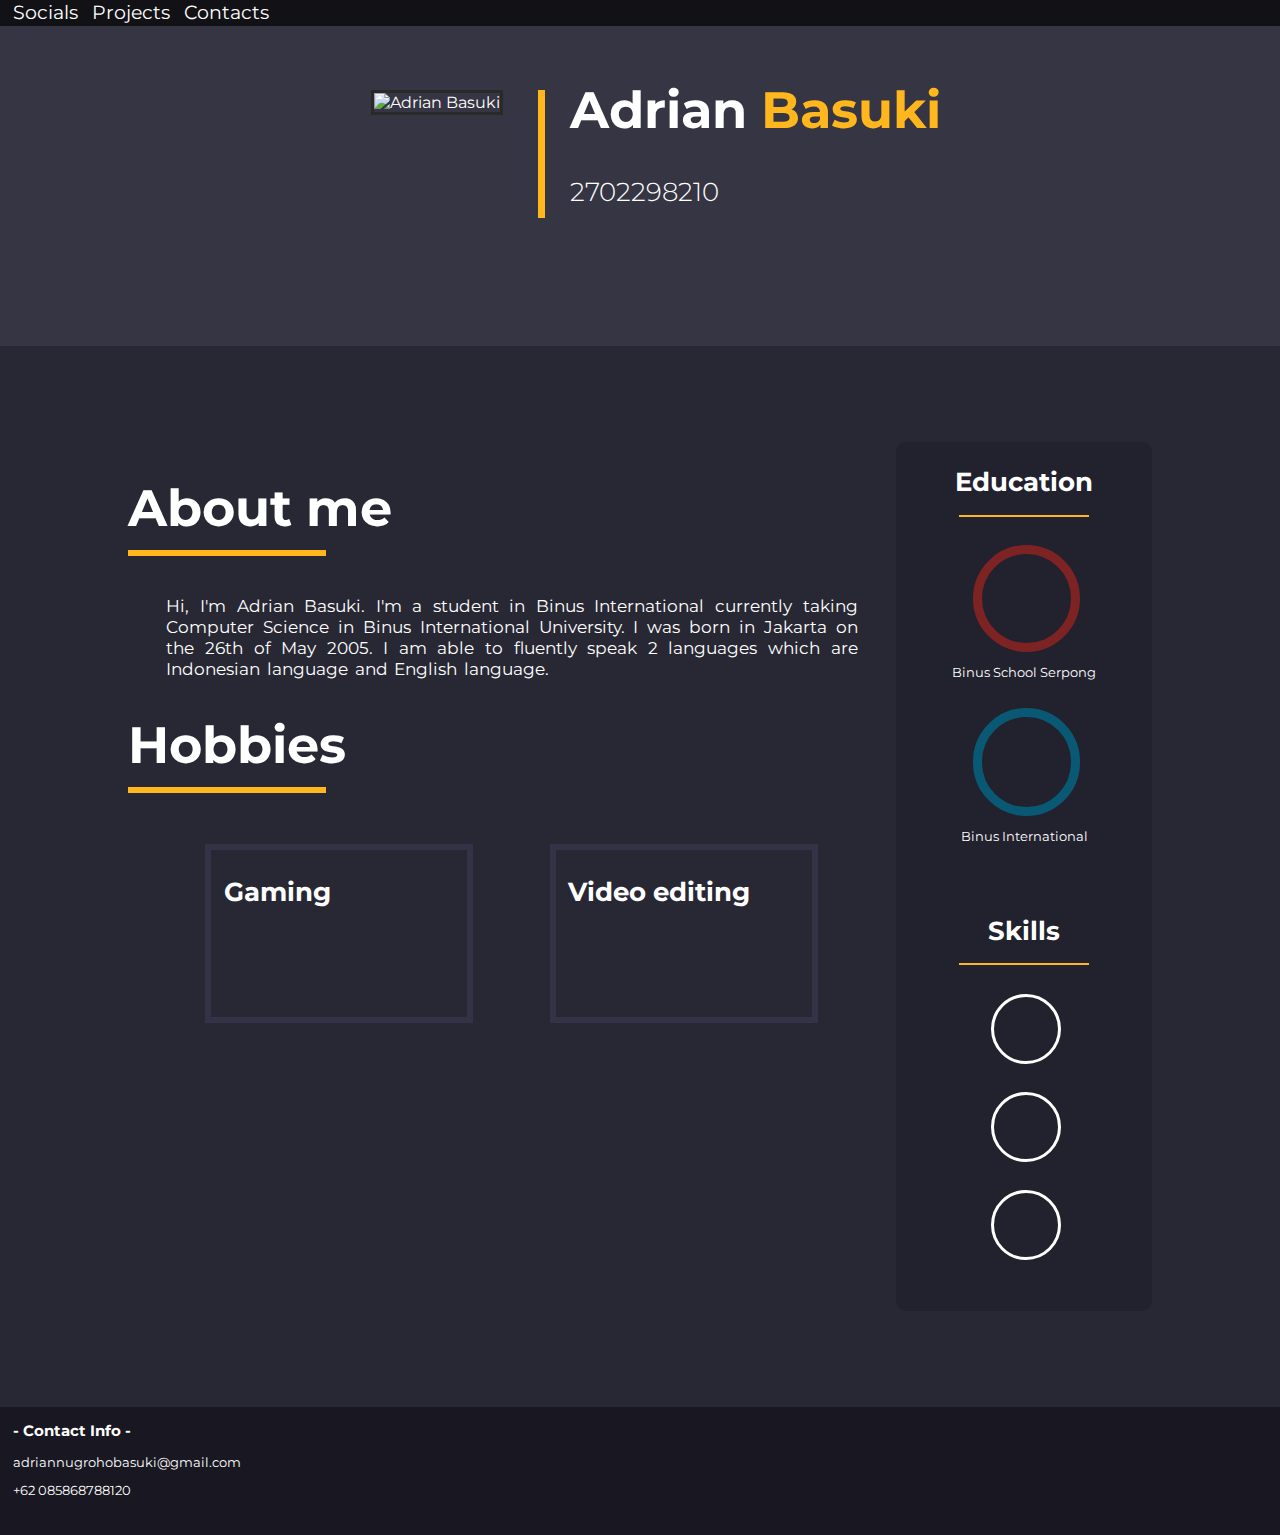
==== commit 5979a554: "a" ====
--- a/index.html
+++ b/index.html
@@ -18,7 +18,7 @@
     </div>
     <div class="header">
             <div class="img">
-                <img class="pfp" title="Adrian Basuki" src="data:image/jpeg;base64, /9j/4AAQSkZJRgABAAEASABIAAD//gAfTEVBRCBUZWNobm9sb2dpZXMgSW5jLiBWMS4wMQD/2wCEACAgIDQjNFEwMFFROjo6UVhOTk5OWFhYWFhYWFhYWFhYWFhYWFhYWFhYWFhYWFhYWFhYWFhYWFhYWFhYWFhYWFgBIzQ0QTBBTjAwTlhOQU5YWFhYWFhYWFhYWFhYWFhYWFhYWFhYWFhYWFhYWFhYWFhYWFhYWFhYWFhYWFhYWFhYWP/[base64]/[base64]/j5+v/AABEIAcQBhQMBEQACEQEDEQH/2gAMAwEAAhEDEQA/[base64]/[base64]/dQBGQvc0wDCigBplQcUAIRu5BpDItp7mgCIs4OMZFAhkmaYCBO/[base64]/[base64]/[base64]/DH61xvdnctEvQaRzSGXbePcahlo1VWpKJgtAhwGKYhcUAJQAUAJSAKBjaAG0DFzQA3NACE0gEzQMUGmIXcKBCZBoAXFICGQZoKMK4Ta1aIzZXFUSSKaALUDc4q6bs7dzOorq/[base64]/3j9a43uzuWyNPTFyTWbLRtYpDGnAoEQmRR3FFhkTToO9FguRG5T3osO5GZkNFh3Q0SKe9Kw7omGDQMeBQBJmkIYxoAiY0DIDTERM6inYVxA+egNOwrjxvPaiyDUX5/QUWQtQy/[base64]/[base64]/nTATMo7A0AJul/[base64]/C34GuecPtROmnUt7si3XIdY4UCFpgITQMiY0iiFjQMbQMWgApCCgAoAKAEoEMY4GapEvYg9/[base64]/eoepKLRrMsaaBjKQxpFIYygBhoGMNAxhoAbmgAzQAZoEIz4piM+SQsa1SMmxjE7ee9NkohqSwoAeKBkqSFOnSrjJx9CJQUvUtLKp9q6FNM5XTkulyQEGruZ2aCmIKACgAoAKACgAoAKACgAoAKACgAoAKACgAoAKACgA6UDtfYjaUDpzWTqJbam0aTe+gwyms/[base64]/[base64]/[base64]/KPrQTYQx470CsM2tTFZk8YI60i0SUFDjQAlABQAtABQAtABQAtADc0wCgAoAKQBTAQnFAFZvmOKCGTqMDFIodQMMUwFpAFABTAQigBgUA5oFYdQAmaACgBKBFq1bDc8VS7ES7lqM+ZJWr0Rlux11dY/[base64]/[base64]/A0hmZJksSeeapCEeTA2ihgR4wM5pDH43j6UgGKuT70AOHHHega3HGoNQoAKACgBKAFFAyF2zxQQ2LEKARPQWAoAdQAw0AIKBDj0oGJQIY1AAvSgB1ACUALTAWgBDQACgBGPFAABSAcKYx1ACUAFABSAKAEoEIRmmBAUIORQRYmRs0FodigAoAKAEoAKANCJ/[base64]/DzVvQyQ9wSFYenNSUUZZsZp3sBEQSM+tK9xjduODSAEUo/[base64]/eoJJKChrUAJQIdTAWgBKAFFADD1oAfQMUUALQMKBBQAUAFAxaQCUwExQIMUABpAV5B3pkMfG+eD1oGmS0FhQISgCdDxW0XoYTWpXK5OaYiM1mxjkO0+tIZo/[base64]/9k=">
+                <img class="pfp" title="Adrian Basuki" src="https://cdn.discordapp.com/attachments/1152050348085739681/1161529380506443806/image.png?ex=6538a188&is=65262c88&hm=4ddff64dde8230d158e8087f854dd3aff23660c88b243844adaa23a2748235d3&">
             </div>
             <div class="vl"></div>
             <div class="text">
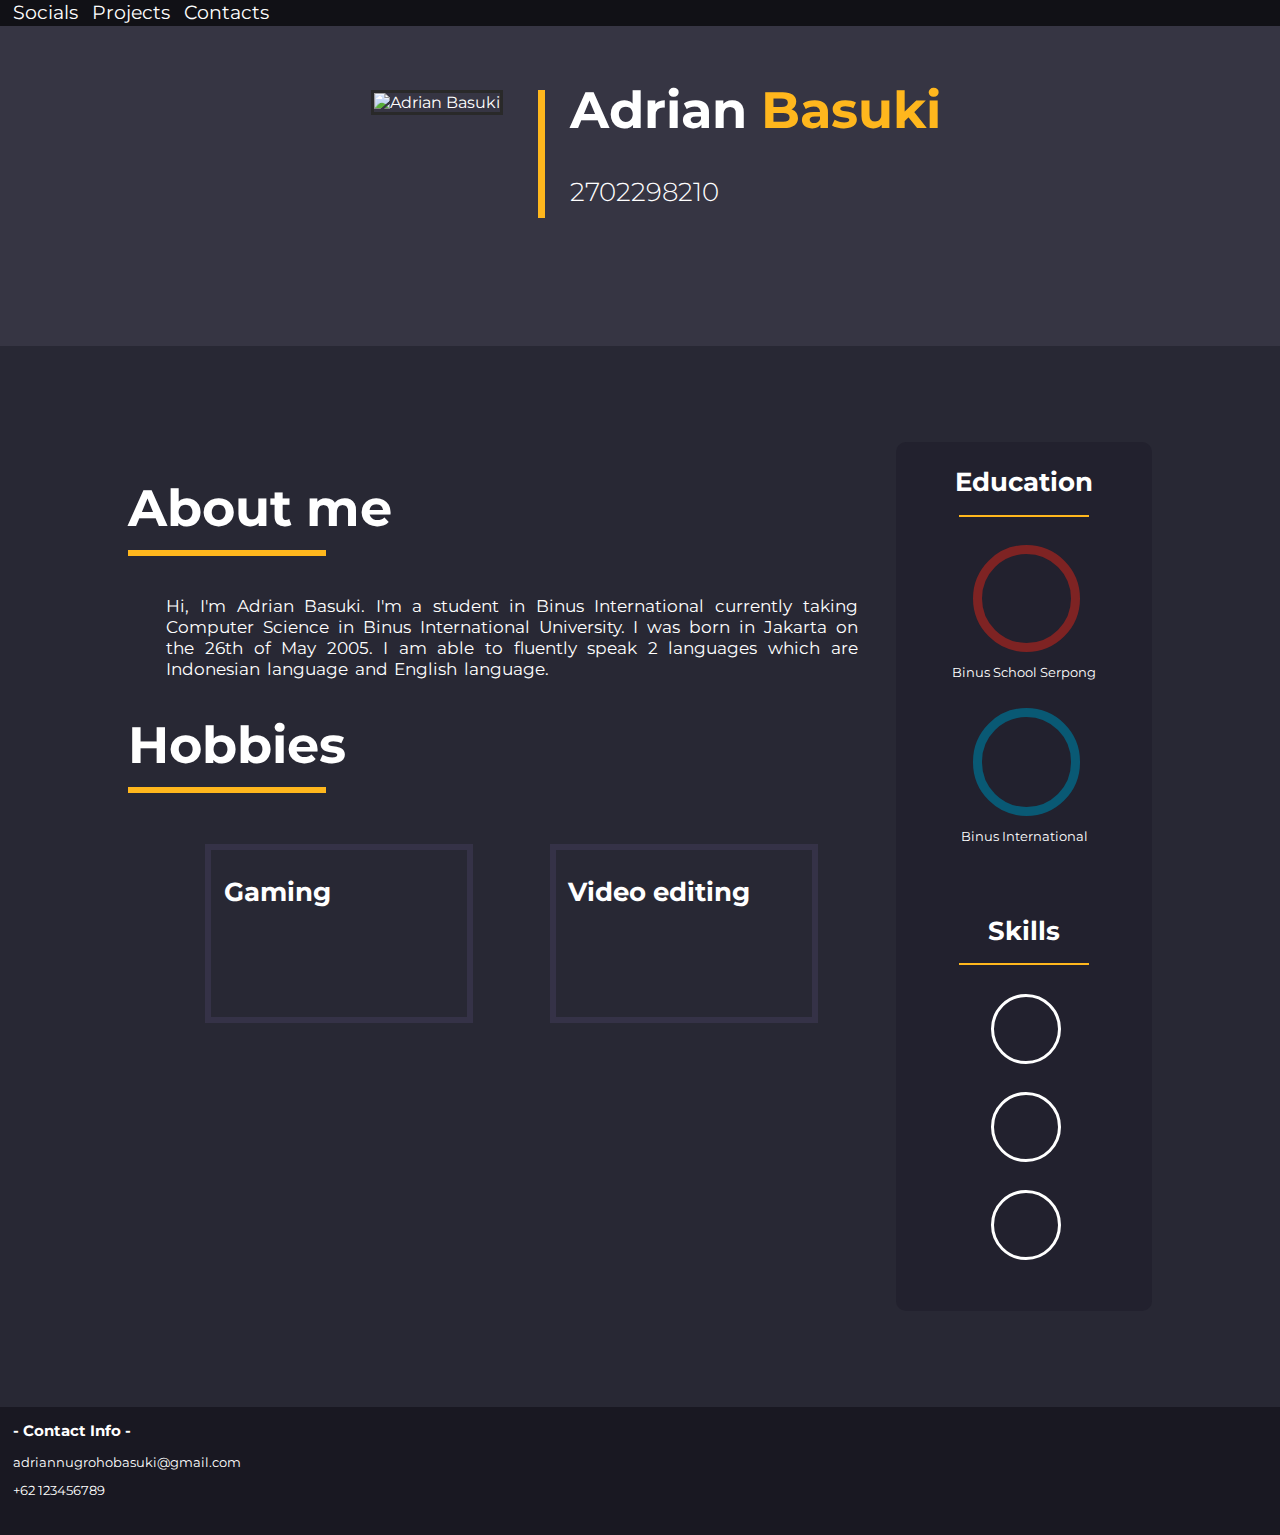
==== commit 91d4cbda: "changed to fake phone number" ====
--- a/index.html
+++ b/index.html
@@ -11,8 +11,8 @@
 <body>
     <div class="navi">
         <div class="navgroup">
-        <a href=""><div class="navclick">Socials</div></a>
-        <a href=""><div class="navclick">Projects</div></a>
+        <a href="socials.html"><div class="navclick">Socials</div></a>
+        <a href="projects.html"><div class="navclick">Projects</div></a>
         <a href="#contact-info"><div class="navclick">Contacts</div></a>
         </div>
     </div>
@@ -74,8 +74,8 @@
         <div class="contact-info" id="contact-info">
         <h3>- Contact Info -</h3>
         <p>adriannugrohobasuki@gmail.com</p>
-        <p>+62 085868788120</p>
+        <p>+62 123456789</p>
         </div>
     </div>
 </body>
-</html>+</html>
